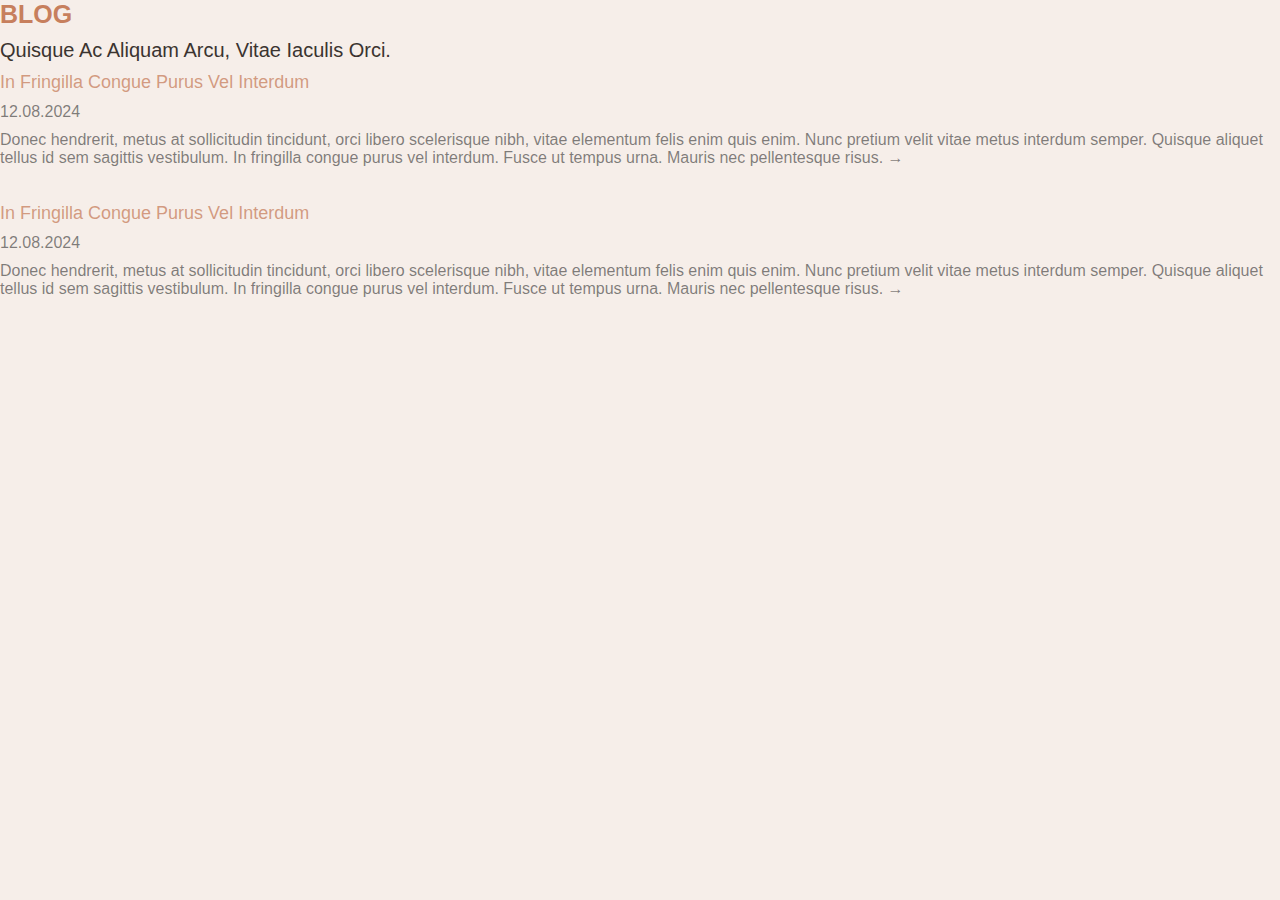
==== blog.html @ 06f91446 "Entrega 1" ====
<!DOCTYPE html>
<html lang="pt_BR">
<head>
    <meta charset="UTF-8">
    <meta name="viewport" content="width=device-width, initial-scale=1.0">
    <title>Lorem Ipsum - Blog</title>
    <link rel="stylesheet" href="style.css">
</head>
<body>
 <h1>Blog</h1>
 <h2>Quisque ac aliquam arcu, vitae iaculis orci.</h2>
 <h3>In fringilla congue purus vel interdum</h3>
 <h4>12.08.2024</h4>   
<p>Donec hendrerit, metus at sollicitudin tincidunt, orci libero scelerisque nibh, vitae elementum felis enim quis enim. Nunc pretium velit vitae metus interdum semper. Quisque aliquet tellus id sem sagittis vestibulum. In fringilla congue purus vel interdum. Fusce ut tempus urna. Mauris nec pellentesque risus. →</p>
<br/><br/>
<h3>In fringilla congue purus vel interdum</h3>
<h4>12.08.2024</h4>   
<p>Donec hendrerit, metus at sollicitudin tincidunt, orci libero scelerisque nibh, vitae elementum felis enim quis enim. Nunc pretium velit vitae metus interdum semper. Quisque aliquet tellus id sem sagittis vestibulum. In fringilla congue purus vel interdum. Fusce ut tempus urna. Mauris nec pellentesque risus. →</p>
</body>
</html>
---- style.css ----
/* Reset CSS */
*, 
*:after,
*:before {
    margin: 0;
    padding: 0;
    box-sizing: border-box;
    text-decoration: none;
}

/* Base */
body {
    background-color: #f6eee9;
    color: rgba(34, 34, 34, 0.561);
    font-family: "Inter", sans-serif;
    font-style: normal;
    max-width: max-content;
    margin: auto;
}

/* Elementos Semânticos */
header {
    display: flex;
    padding: 30px;
}

Nav li {
    display: inline;
    list-style: none;
}

main {
    width: 800;
}

footer {
    display: flex;
    padding: 50px;   
}

/* Links */
a:link,
a:visited,
a:focus
a:active {
  color: #C77F5D;
}

a:hover {
    background: #F1D8CC;
    
}
 
/* Títulos e Subtítulos */
h1 {
    color: #C77F5D;
    font-weight: 700;
    font-size: 25px;
    text-transform: uppercase;
    padding-bottom: 10px;
}

h2 {
    color: #3B3430;
    font-weight: 400;
    font-size: 20px;
    text-transform: capitalize;
    padding-bottom: 10px;
}

h3 {
    color: #c77e5dc0;
    font-weight: 300;
    font-size: 18px;
    text-transform: capitalize;
    padding-bottom: 10px;
}

h4 {
    color: rgba(34, 34, 34, 0.561);
    font-weight: 200;
    font-size: 16px;
    text-transform: capitalize;
    padding-bottom: 10px;
}

/* Seções */
.section-a, .section-c, .section-d, .section-e {
    background-color: #f6eee9;
    display: flex;
    padding: 50px;
}

.section-b, .section-d {
    background-color: #f1d8cc70;
    display: flex;
    padding: 50px;
}

.section-a {
    display: flex;
    justify-content: center;
    align-items: center;
    font-weight: 300px;
    font-size: 40px;
    height: 400px;
    text-align: center;
}

.section-left {
    width: 30%;
}

.section-right {
    width: 70%;
}

/* Textos */
mark {
   color: #C77F5D;
   background-color: rgba(241, 216, 204, 0.561);
   font-weight: 600;
}
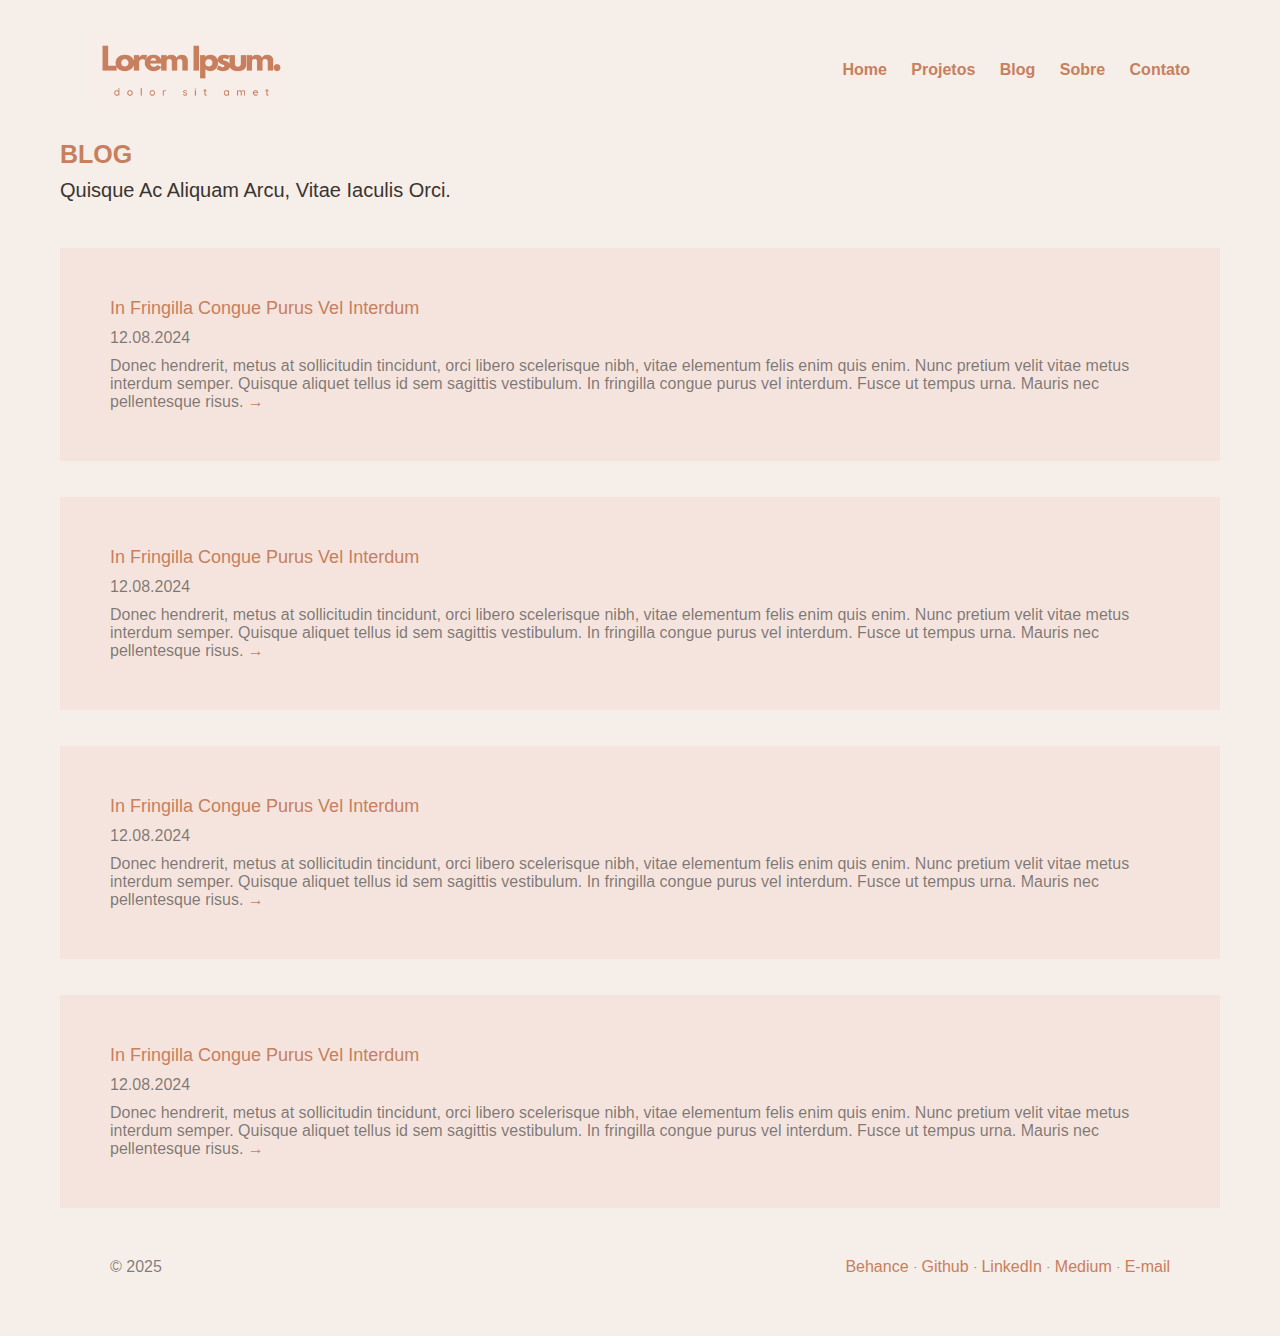
==== commit 39f96b26: "Entrega 2" ====
--- a/blog.html
+++ b/blog.html
@@ -7,14 +7,57 @@
     <link rel="stylesheet" href="style.css">
 </head>
 <body>
+    <header>
+        <img src="assets/logo.png" alt="Logo" class="logo">
+        <nav>
+            <ul class="menu">
+                <li><a href="index.html">Home</a></li>
+                <li><a href="index.html#projetos">Projetos</a></li>
+                <li><a href="blog.html">Blog</a></li>
+                <li><a href="index.html#sobre">Sobre</a></li>
+                <li><a href="index.html#contato">Contato</a></li>
+            </ul>
+        </nav>
+    </header>
  <h1>Blog</h1>
  <h2>Quisque ac aliquam arcu, vitae iaculis orci.</h2>
- <h3>In fringilla congue purus vel interdum</h3>
+ <br/><br/>
+ <section class="section-b">
+ <article>
+ <h3><a href="#">In fringilla congue purus vel interdum</a></h3>
  <h4>12.08.2024</h4>   
-<p>Donec hendrerit, metus at sollicitudin tincidunt, orci libero scelerisque nibh, vitae elementum felis enim quis enim. Nunc pretium velit vitae metus interdum semper. Quisque aliquet tellus id sem sagittis vestibulum. In fringilla congue purus vel interdum. Fusce ut tempus urna. Mauris nec pellentesque risus. →</p>
+<p>Donec hendrerit, metus at sollicitudin tincidunt, orci libero scelerisque nibh, vitae elementum felis enim quis enim. Nunc pretium velit vitae metus interdum semper. Quisque aliquet tellus id sem sagittis vestibulum. In fringilla congue purus vel interdum. Fusce ut tempus urna. Mauris nec pellentesque risus. <a href="#">→</a></p>
+</article>
+</section>
 <br/><br/>
-<h3>In fringilla congue purus vel interdum</h3>
+<section class="section-b">
+<article>
+<h3><a href="#">In fringilla congue purus vel interdum</a></h3>
 <h4>12.08.2024</h4>   
-<p>Donec hendrerit, metus at sollicitudin tincidunt, orci libero scelerisque nibh, vitae elementum felis enim quis enim. Nunc pretium velit vitae metus interdum semper. Quisque aliquet tellus id sem sagittis vestibulum. In fringilla congue purus vel interdum. Fusce ut tempus urna. Mauris nec pellentesque risus. →</p>
+<p>Donec hendrerit, metus at sollicitudin tincidunt, orci libero scelerisque nibh, vitae elementum felis enim quis enim. Nunc pretium velit vitae metus interdum semper. Quisque aliquet tellus id sem sagittis vestibulum. In fringilla congue purus vel interdum. Fusce ut tempus urna. Mauris nec pellentesque risus. <a href="#">→</a></p>
+</article>
+</section>
+<br/><br/>
+ <section class="section-b">
+ <article>
+ <h3><a href="#">In fringilla congue purus vel interdum</a></h3>
+ <h4>12.08.2024</h4>   
+<p>Donec hendrerit, metus at sollicitudin tincidunt, orci libero scelerisque nibh, vitae elementum felis enim quis enim. Nunc pretium velit vitae metus interdum semper. Quisque aliquet tellus id sem sagittis vestibulum. In fringilla congue purus vel interdum. Fusce ut tempus urna. Mauris nec pellentesque risus. <a href="#">→</a></p>
+</article>
+</section>
+<br/><br/>
+<section class="section-b">
+<article>
+<h3><a href="#">In fringilla congue purus vel interdum</a></h3>
+<h4>12.08.2024</h4>   
+<p>Donec hendrerit, metus at sollicitudin tincidunt, orci libero scelerisque nibh, vitae elementum felis enim quis enim. Nunc pretium velit vitae metus interdum semper. Quisque aliquet tellus id sem sagittis vestibulum. In fringilla congue purus vel interdum. Fusce ut tempus urna. Mauris nec pellentesque risus. <a href="#">→</a></p>
+</article>
+</section>
+<footer>
+    <div>© 2025</div>
+    <div>
+        <a href="#">Behance</a> ⸱ <a href="#">Github</a> ⸱ <a href="#">LinkedIn</a> ⸱ <a href="#">Medium</a> ⸱ <a href="mailto:mail@domainame.com">E-mail</a>
+    </div>
+</footer>
 </body>
 </html>--- a/style.css
+++ b/style.css
@@ -9,48 +9,158 @@
 }
 
 /* Base */
+html {
+    scroll-behavior: smooth;
+}
+
 body {
     background-color: #f6eee9;
     color: rgba(34, 34, 34, 0.561);
     font-family: "Inter", sans-serif;
     font-style: normal;
-    max-width: max-content;
+    width: 100%;
+    max-width: 1200px;
     margin: auto;
-}
-
-/* Elementos Semânticos */
+    padding: 0 20px;
+}
+
+/* Cabeçalho */
 header {
     display: flex;
+    justify-content: space-between;
+    align-items: center;
     padding: 30px;
-}
-
-Nav li {
-    display: inline;
+    flex-wrap: wrap;
+}
+
+.logo {
+    max-width: 200px;
+    height: auto;
+}
+
+/* Menu de navegação */
+nav {
+    flex: 1;
+    text-align: right;
+}
+
+.menu {
     list-style: none;
 }
 
-main {
-    width: 800;
-}
-
+.menu li {
+    display: inline-block;
+    margin-left: 20px;
+}
+
+.menu a {
+    color: #C77F5D;
+    font-weight: 600;
+}
+
+/* Seções */
+.section-a, .section-b, .section-c, .section-d, .section-e {
+    display: flex;
+    flex-wrap: wrap;
+    padding: 50px;
+    justify-content: center;
+    align-items: center;
+}
+
+.section-b, .section-d {
+    background-color: #f1d8cc70;
+}
+
+.section-a {
+    font-weight: 300;
+    font-size: 40px;
+    height: 400px;
+    text-align: center;
+}
+
+.section-left {
+    width: 100%;
+    max-width: 30%;
+    min-width: 250px;
+    text-align: left;
+}
+
+.section-right {
+    width: 100%;
+    max-width: 70%;
+    min-width: 300px;
+    text-align: left;
+}
+
+.perfil-img {
+    max-width: 100%;
+    height: auto;
+}
+
+/* Grid de projetos */
+.grid {
+    display: grid;
+    grid-template-columns: repeat(auto-fit, minmax(200px, 1fr));
+    gap: 20px;
+    justify-content: center;
+}
+
+.grid img {
+    width: 100%;
+    max-width: 250px;
+    height: auto;
+    border-radius: 10px;
+}
+
+/* Blog */
+.blog-list {
+    list-style: none;
+}
+
+.blog-list li {
+    padding: 10px 0;
+}
+
+.blog-link {
+    display: inline-block;
+    margin-top: 20px;
+    color: #C77F5D;
+    font-weight: bold;
+    text-transform: uppercase;
+}
+
+/* Contato */
+.section-e .section-right p {
+    font-size: 30px;
+    font-weight: 600;
+}
+
+/* Rodapé */
 footer {
     display: flex;
-    padding: 50px;   
+    justify-content: space-between;
+    align-items: center;
+    padding: 50px;
+    flex-wrap: wrap;
+    text-align: center;
+}
+
+footer div {
+    margin-bottom: 10px;
 }
 
 /* Links */
 a:link,
 a:visited,
-a:focus
+a:focus,
 a:active {
-  color: #C77F5D;
+    color: #C77F5D;
 }
 
 a:hover {
     background: #F1D8CC;
-    
-}
- 
+}
+
 /* Títulos e Subtítulos */
 h1 {
     color: #C77F5D;
@@ -84,40 +194,42 @@
     padding-bottom: 10px;
 }
 
-/* Seções */
-.section-a, .section-c, .section-d, .section-e {
-    background-color: #f6eee9;
-    display: flex;
-    padding: 50px;
-}
-
-.section-b, .section-d {
-    background-color: #f1d8cc70;
-    display: flex;
-    padding: 50px;
-}
-
-.section-a {
-    display: flex;
-    justify-content: center;
-    align-items: center;
-    font-weight: 300px;
-    font-size: 40px;
-    height: 400px;
-    text-align: center;
-}
-
-.section-left {
-    width: 30%;
-}
-
-.section-right {
-    width: 70%;
-}
-
-/* Textos */
+/* Marcação de texto */
 mark {
    color: #C77F5D;
    background-color: rgba(241, 216, 204, 0.561);
    font-weight: 600;
-}+}
+
+/* Responsividade */
+@media (max-width: 768px) {
+    header {
+        flex-direction: column;
+        text-align: center;
+    }
+
+    .menu li {
+        display: block;
+        margin: 10px 0;
+        text-align: center;
+    }
+
+    .section-a {
+        font-size: 28px;
+        height: auto;
+        padding: 30px;
+    }
+
+    .section-left, .section-right {
+        max-width: 100%;
+        text-align: center;
+    }
+
+    .grid {
+        grid-template-columns: repeat(auto-fit, minmax(150px, 1fr));
+    }
+
+    footer {
+        flex-direction: column;
+    }
+}
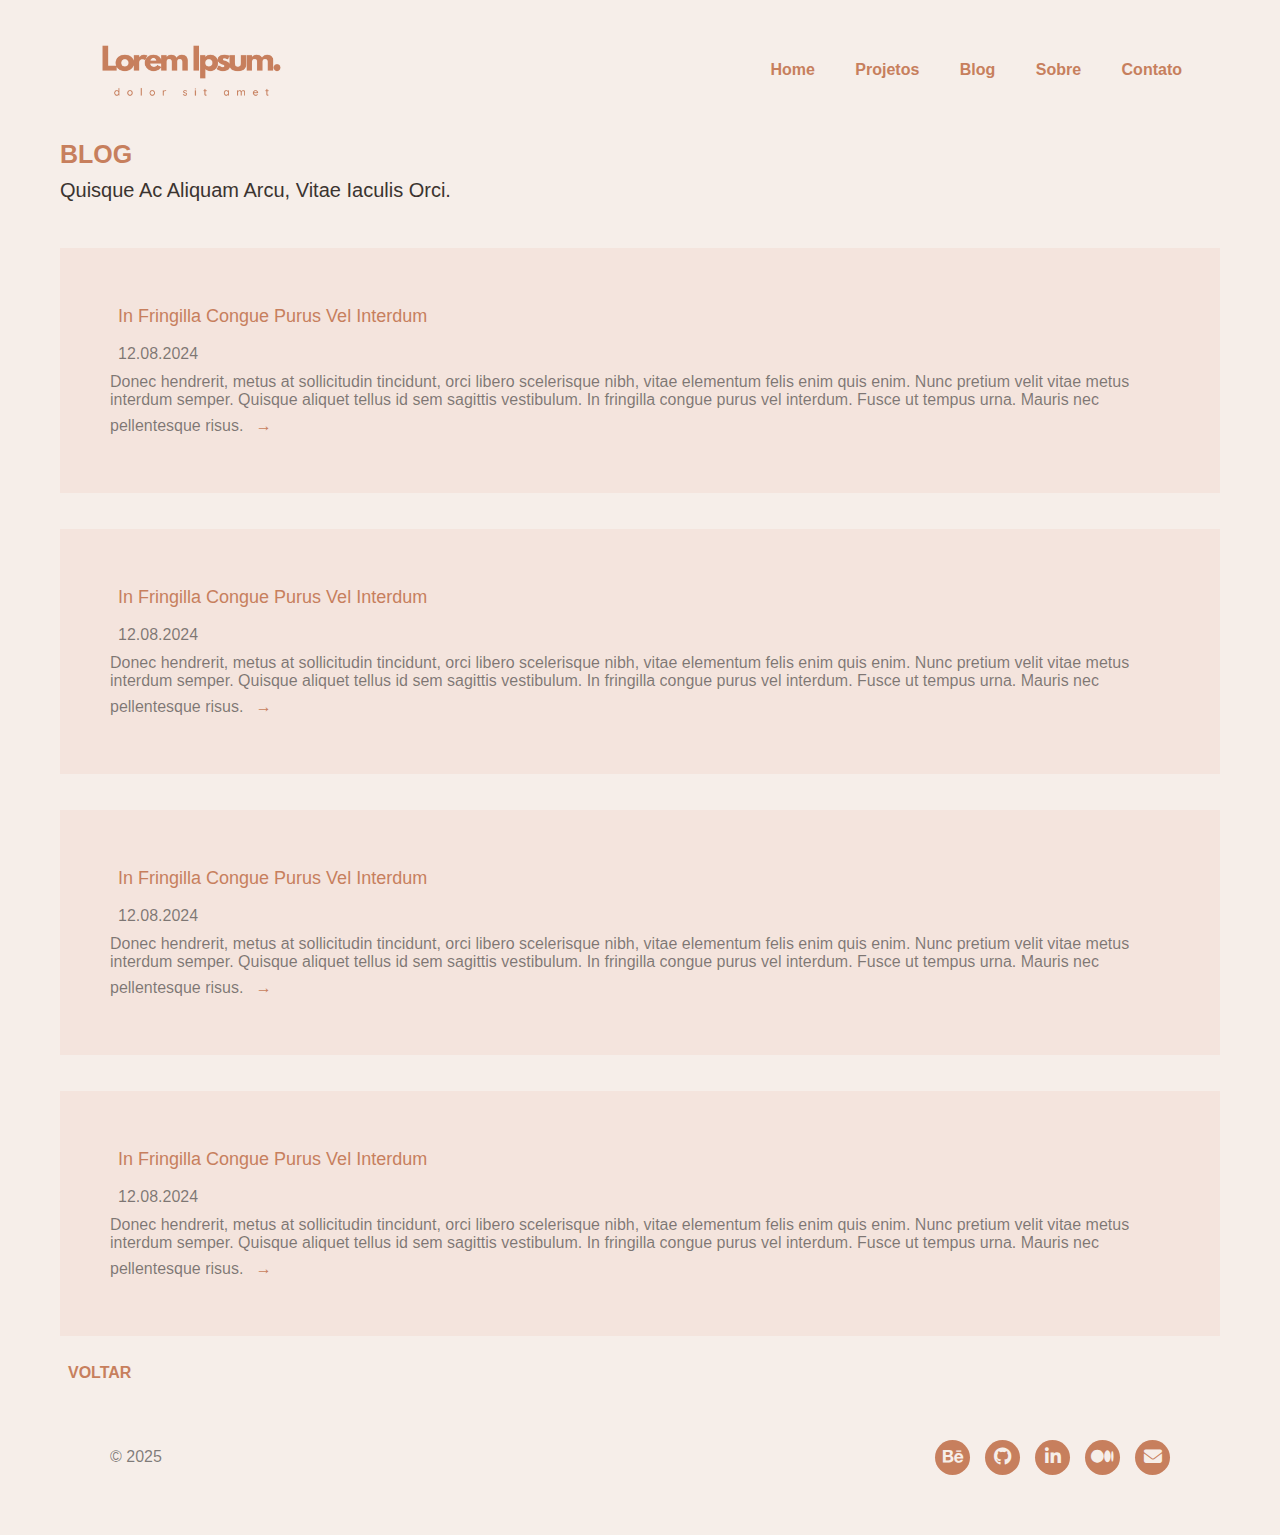
==== commit 22462585: "Entrega 3" ====
--- a/blog.html
+++ b/blog.html
@@ -5,6 +5,7 @@
     <meta name="viewport" content="width=device-width, initial-scale=1.0">
     <title>Lorem Ipsum - Blog</title>
     <link rel="stylesheet" href="style.css">
+    <link rel="stylesheet" href="https://cdnjs.cloudflare.com/ajax/libs/font-awesome/6.5.1/css/all.min.css">
 </head>
 <body>
     <header>
@@ -53,10 +54,15 @@
 <p>Donec hendrerit, metus at sollicitudin tincidunt, orci libero scelerisque nibh, vitae elementum felis enim quis enim. Nunc pretium velit vitae metus interdum semper. Quisque aliquet tellus id sem sagittis vestibulum. In fringilla congue purus vel interdum. Fusce ut tempus urna. Mauris nec pellentesque risus. <a href="#">→</a></p>
 </article>
 </section>
+<a href="index.html" class="blog-link">Voltar</a>
 <footer>
     <div>© 2025</div>
-    <div>
-        <a href="#">Behance</a> ⸱ <a href="#">Github</a> ⸱ <a href="#">LinkedIn</a> ⸱ <a href="#">Medium</a> ⸱ <a href="mailto:mail@domainame.com">E-mail</a>
+    <div class="social-icons">
+        <a href="https://www.behance.net/" target="_blank" title="Behance"><i class="fa-brands fa-behance"></i></a>
+        <a href="https://github.com/" target="_blank" title="GitHub"><i class="fa-brands fa-github"></i></a>
+        <a href="https://www.linkedin.com/" target="_blank" title="LinkedIn"><i class="fa-brands fa-linkedin-in"></i></a>
+        <a href="https://medium.com/" target="_blank" title="Medium"><i class="fa-brands fa-medium"></i></a>
+        <a href="mailto:mail@domainame.com" title="E-mail"><i class="fa-solid fa-envelope"></i></a>
     </div>
 </footer>
 </body>
--- a/style.css
+++ b/style.css
@@ -95,6 +95,7 @@
 .perfil-img {
     max-width: 100%;
     height: auto;
+    border-radius: 10px;
 }
 
 /* Grid de projetos */
@@ -155,6 +156,13 @@
 a:focus,
 a:active {
     color: #C77F5D;
+    text-decoration: none;
+    display: inline-flex;
+    align-items: center;
+    justify-content: center;
+    padding: 8px;
+    border-radius: 10px;
+    transition: background 0.3s ease, color 0.3s ease;
 }
 
 a:hover {
@@ -192,6 +200,7 @@
     font-size: 16px;
     text-transform: capitalize;
     padding-bottom: 10px;
+    padding-left: 8px;
 }
 
 /* Marcação de texto */
@@ -199,6 +208,11 @@
    color: #C77F5D;
    background-color: rgba(241, 216, 204, 0.561);
    font-weight: 600;
+   display: inline-flex;
+   align-items: center;
+   justify-content: center;
+   padding: 8px;
+   border-radius: 10px;
 }
 
 /* Responsividade */
@@ -233,3 +247,44 @@
         flex-direction: column;
     }
 }
+
+/* Animações */
+@keyframes fade-in-fwd {
+    0% {
+        transform: translateZ(-80px);
+        opacity: 0;
+    }
+    100% {
+        transform: translateZ(0);
+        opacity: 1;
+    }
+}
+
+.fade-in-fwd {
+    animation: fade-in-fwd 2s cubic-bezier(0.390, 0.575, 0.565, 1.000) both;
+}
+
+.social-icons {
+    display: flex;
+    gap: 15px;
+}
+
+.social-icons a {
+    display: flex;
+    align-items: center;
+    justify-content: center;
+    width: 35px;
+    height: 35px;
+    border-radius: 50%;
+    background-color: #C77F5D;
+    color: #f6eee9;
+    font-size: 18px;
+    text-decoration: none;
+    transition: transform 0.3s ease, background-color 0.3s ease;
+}
+
+.social-icons a:hover {
+    transform: scale(1.2);
+    background-color: #F1D8CC;
+    color: #C77F5D;
+}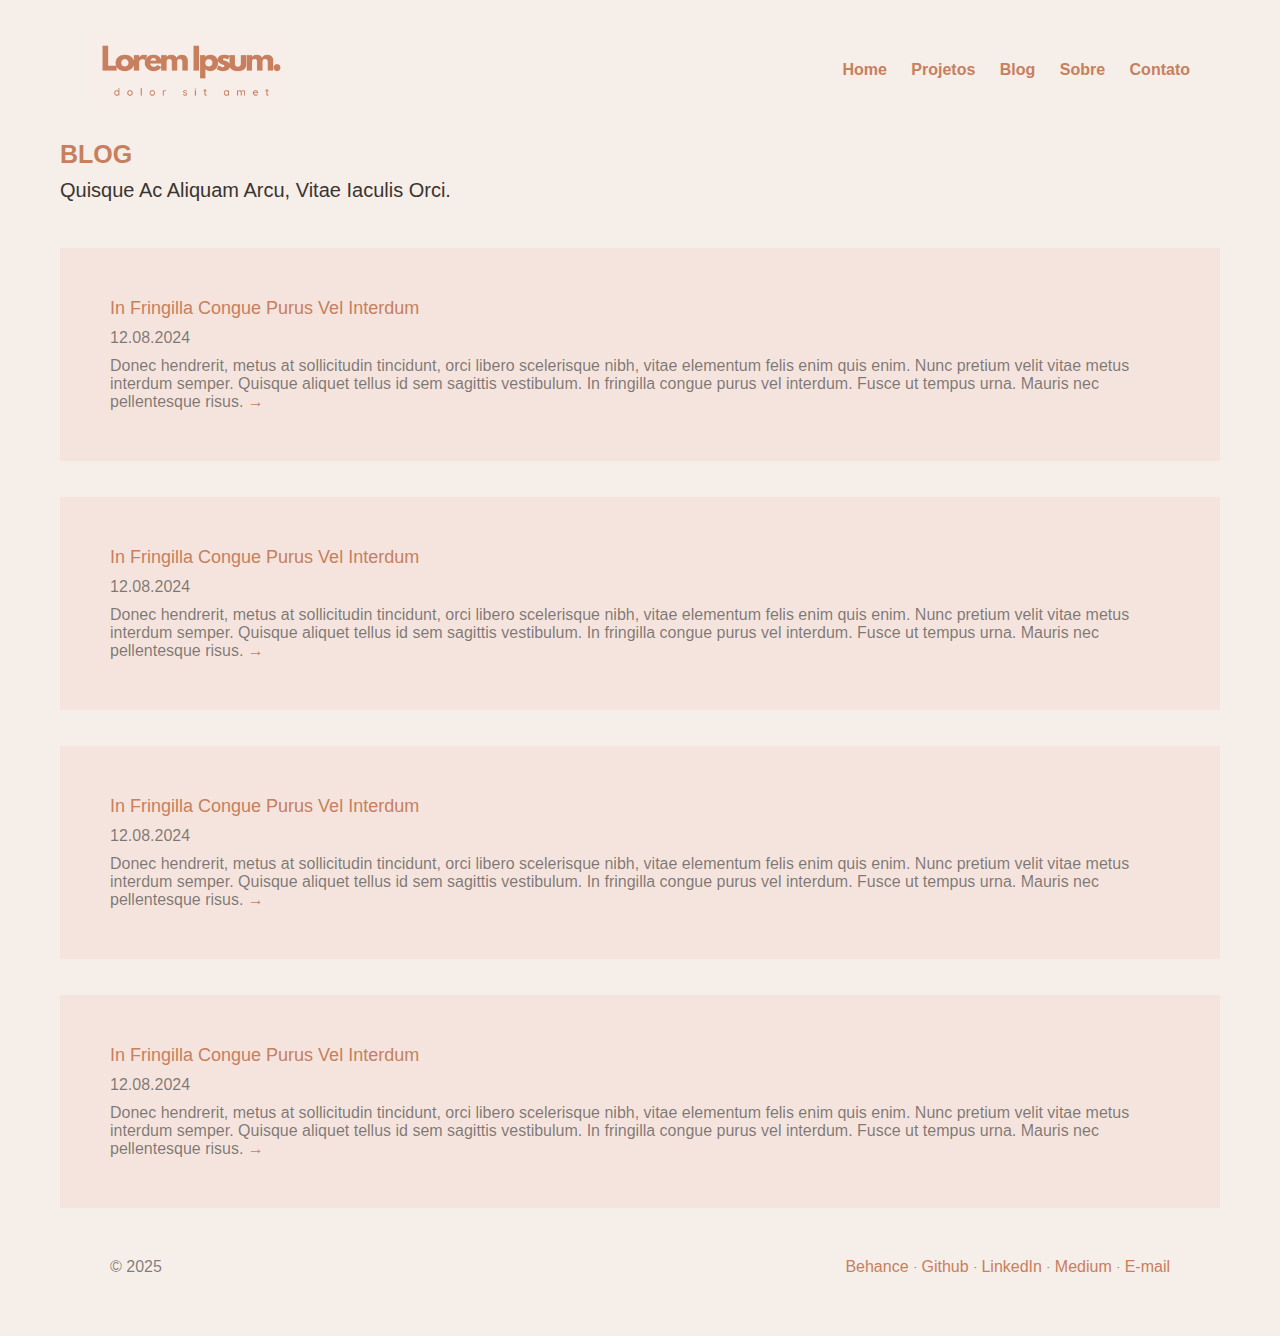
==== commit 89baa531: "Revert "Entrega 3"" ====
--- a/blog.html
+++ b/blog.html
@@ -5,7 +5,6 @@
     <meta name="viewport" content="width=device-width, initial-scale=1.0">
     <title>Lorem Ipsum - Blog</title>
     <link rel="stylesheet" href="style.css">
-    <link rel="stylesheet" href="https://cdnjs.cloudflare.com/ajax/libs/font-awesome/6.5.1/css/all.min.css">
 </head>
 <body>
     <header>
@@ -54,15 +53,10 @@
 <p>Donec hendrerit, metus at sollicitudin tincidunt, orci libero scelerisque nibh, vitae elementum felis enim quis enim. Nunc pretium velit vitae metus interdum semper. Quisque aliquet tellus id sem sagittis vestibulum. In fringilla congue purus vel interdum. Fusce ut tempus urna. Mauris nec pellentesque risus. <a href="#">→</a></p>
 </article>
 </section>
-<a href="index.html" class="blog-link">Voltar</a>
 <footer>
     <div>© 2025</div>
-    <div class="social-icons">
-        <a href="https://www.behance.net/" target="_blank" title="Behance"><i class="fa-brands fa-behance"></i></a>
-        <a href="https://github.com/" target="_blank" title="GitHub"><i class="fa-brands fa-github"></i></a>
-        <a href="https://www.linkedin.com/" target="_blank" title="LinkedIn"><i class="fa-brands fa-linkedin-in"></i></a>
-        <a href="https://medium.com/" target="_blank" title="Medium"><i class="fa-brands fa-medium"></i></a>
-        <a href="mailto:mail@domainame.com" title="E-mail"><i class="fa-solid fa-envelope"></i></a>
+    <div>
+        <a href="#">Behance</a> ⸱ <a href="#">Github</a> ⸱ <a href="#">LinkedIn</a> ⸱ <a href="#">Medium</a> ⸱ <a href="mailto:mail@domainame.com">E-mail</a>
     </div>
 </footer>
 </body>
--- a/style.css
+++ b/style.css
@@ -95,7 +95,6 @@
 .perfil-img {
     max-width: 100%;
     height: auto;
-    border-radius: 10px;
 }
 
 /* Grid de projetos */
@@ -156,13 +155,6 @@
 a:focus,
 a:active {
     color: #C77F5D;
-    text-decoration: none;
-    display: inline-flex;
-    align-items: center;
-    justify-content: center;
-    padding: 8px;
-    border-radius: 10px;
-    transition: background 0.3s ease, color 0.3s ease;
 }
 
 a:hover {
@@ -200,7 +192,6 @@
     font-size: 16px;
     text-transform: capitalize;
     padding-bottom: 10px;
-    padding-left: 8px;
 }
 
 /* Marcação de texto */
@@ -208,11 +199,6 @@
    color: #C77F5D;
    background-color: rgba(241, 216, 204, 0.561);
    font-weight: 600;
-   display: inline-flex;
-   align-items: center;
-   justify-content: center;
-   padding: 8px;
-   border-radius: 10px;
 }
 
 /* Responsividade */
@@ -247,44 +233,3 @@
         flex-direction: column;
     }
 }
-
-/* Animações */
-@keyframes fade-in-fwd {
-    0% {
-        transform: translateZ(-80px);
-        opacity: 0;
-    }
-    100% {
-        transform: translateZ(0);
-        opacity: 1;
-    }
-}
-
-.fade-in-fwd {
-    animation: fade-in-fwd 2s cubic-bezier(0.390, 0.575, 0.565, 1.000) both;
-}
-
-.social-icons {
-    display: flex;
-    gap: 15px;
-}
-
-.social-icons a {
-    display: flex;
-    align-items: center;
-    justify-content: center;
-    width: 35px;
-    height: 35px;
-    border-radius: 50%;
-    background-color: #C77F5D;
-    color: #f6eee9;
-    font-size: 18px;
-    text-decoration: none;
-    transition: transform 0.3s ease, background-color 0.3s ease;
-}
-
-.social-icons a:hover {
-    transform: scale(1.2);
-    background-color: #F1D8CC;
-    color: #C77F5D;
-}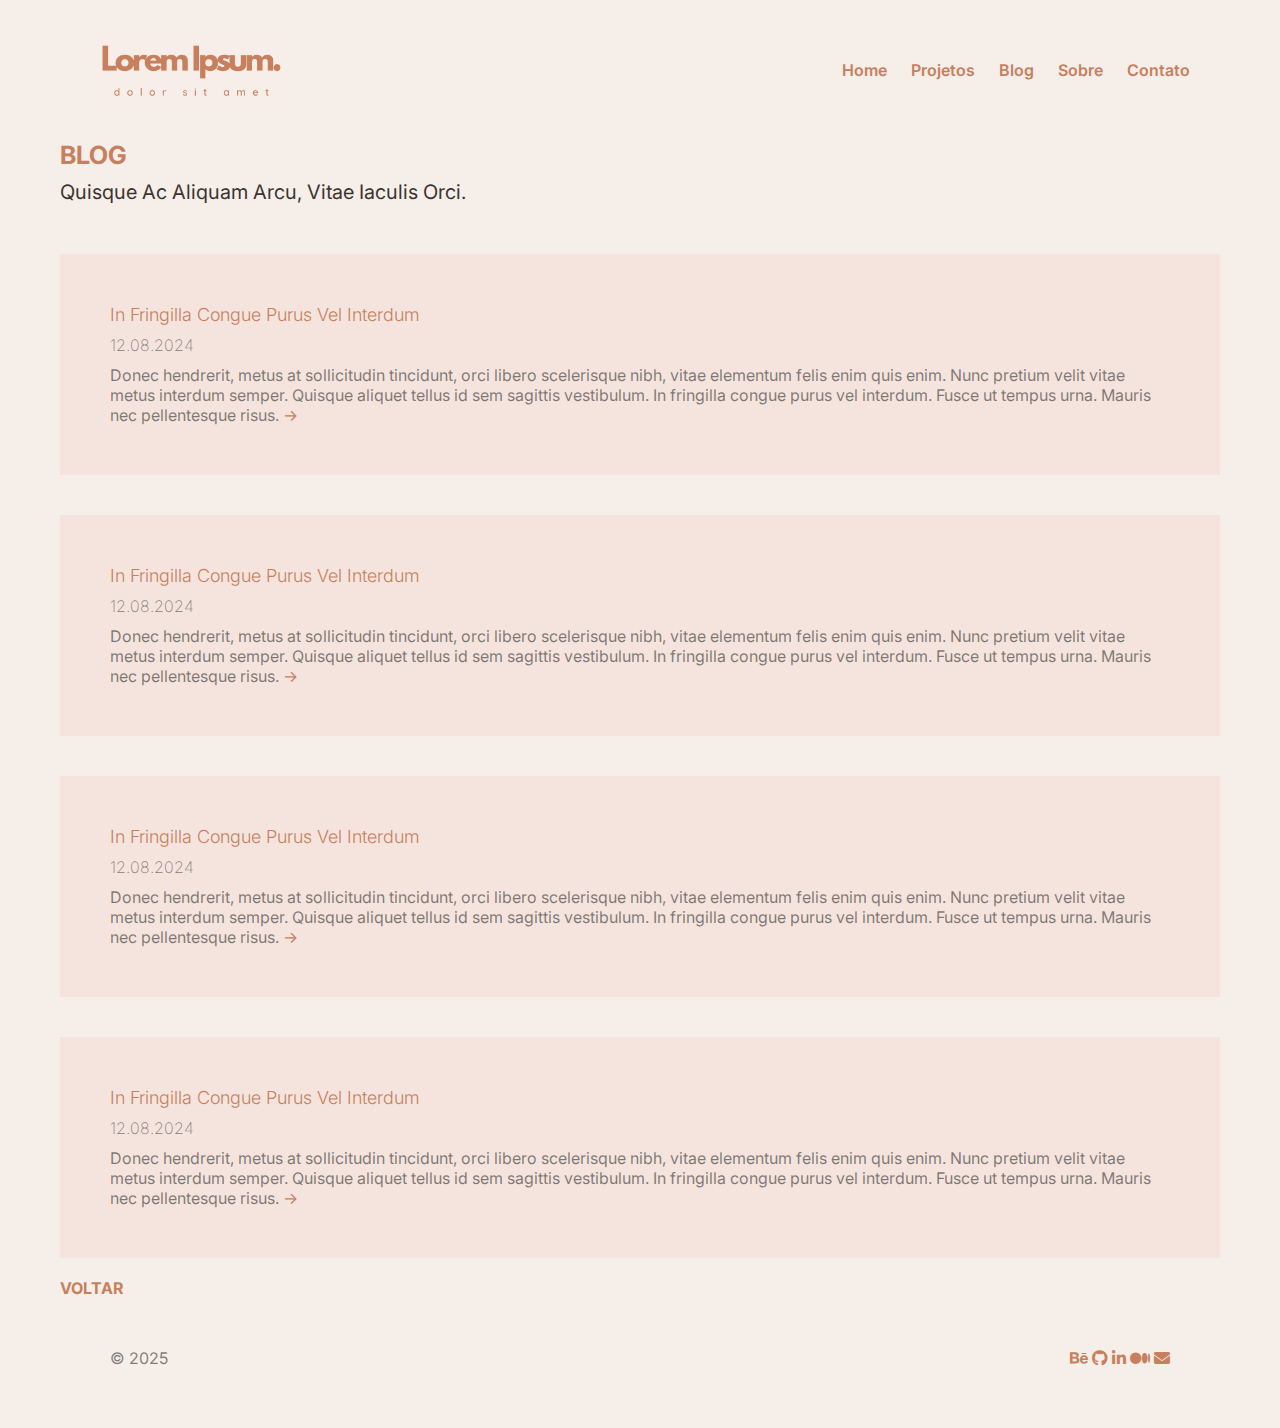
==== commit 01cf157a: "Entrega 4" ====
--- a/blog.html
+++ b/blog.html
@@ -3,8 +3,20 @@
 <head>
     <meta charset="UTF-8">
     <meta name="viewport" content="width=device-width, initial-scale=1.0">
+    <meta name="description" content="Projeto final do curso de HTML e CSS da CoderHouse">
+    <meta name="author" content="Tina Santos">
+    <meta property="og:title" content="Lorem Ipsum - Blog">
+    <meta property="og:description" content="Projeto final do curso de HTML e CSS da CoderHouse">
+    <meta property="og:type" content="website">
+    <meta property="og:image" content="assets/website-thumbnail.png">
+    <meta property="og:url" content="https://www.domainame.com">
     <title>Lorem Ipsum - Blog</title>
+    <link rel="icon" href="assets/favicon.png" type="image/png">
     <link rel="stylesheet" href="style.css">
+    <link rel="preconnect" href="https://fonts.googleapis.com">
+    <link rel="preconnect" href="https://fonts.gstatic.com" crossorigin>
+    <link href="https://fonts.googleapis.com/css2?family=Inter:wght@100..900&display=swap" rel="stylesheet">
+    <link rel="stylesheet" href="https://cdnjs.cloudflare.com/ajax/libs/font-awesome/6.5.1/css/all.min.css">
 </head>
 <body>
     <header>
@@ -53,10 +65,15 @@
 <p>Donec hendrerit, metus at sollicitudin tincidunt, orci libero scelerisque nibh, vitae elementum felis enim quis enim. Nunc pretium velit vitae metus interdum semper. Quisque aliquet tellus id sem sagittis vestibulum. In fringilla congue purus vel interdum. Fusce ut tempus urna. Mauris nec pellentesque risus. <a href="#">→</a></p>
 </article>
 </section>
+<a href="index.html" class="blog-link">Voltar</a>
 <footer>
     <div>© 2025</div>
-    <div>
-        <a href="#">Behance</a> ⸱ <a href="#">Github</a> ⸱ <a href="#">LinkedIn</a> ⸱ <a href="#">Medium</a> ⸱ <a href="mailto:mail@domainame.com">E-mail</a>
+    <div class="social-icons">
+        <a href="https://www.behance.net/" target="_blank" title="Behance"><i class="fa-brands fa-behance"></i></a>
+        <a href="https://github.com/" target="_blank" title="GitHub"><i class="fa-brands fa-github"></i></a>
+        <a href="https://www.linkedin.com/" target="_blank" title="LinkedIn"><i class="fa-brands fa-linkedin-in"></i></a>
+        <a href="https://medium.com/" target="_blank" title="Medium"><i class="fa-brands fa-medium"></i></a>
+        <a href="mailto:mail@domainame.com" title="E-mail"><i class="fa-solid fa-envelope"></i></a>
     </div>
 </footer>
 </body>
